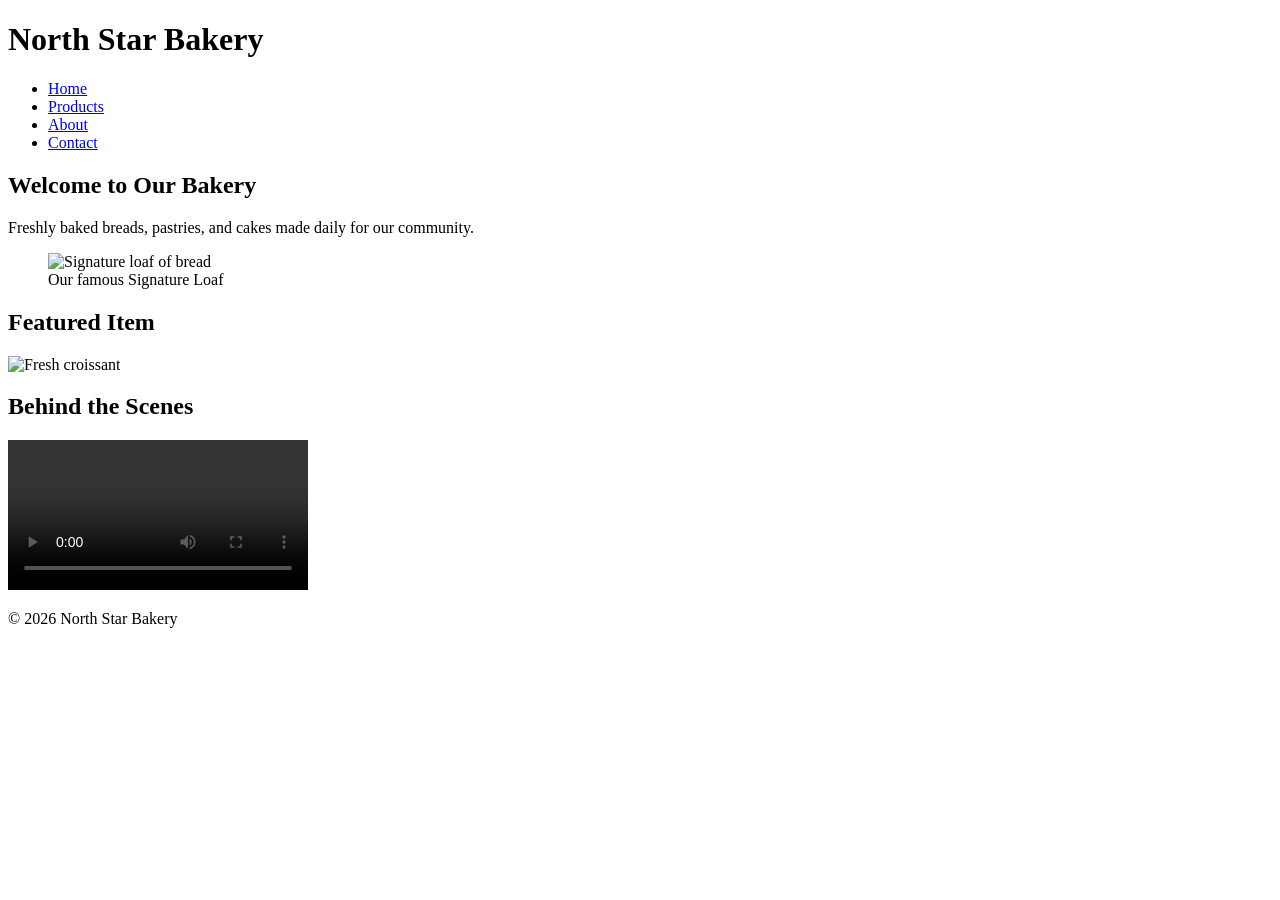
==== index.html @ 049bcdb2 "Added bakery site HTML pages" ====
<!DOCTYPE html>
<html lang="en">
<head>
  <meta charset="UTF-8">
  <title>North Star Bakery - Home</title>
</head>
<body>
  <header>
    <h1>North Star Bakery</h1>
    <nav>
      <ul>
        <li><a href="index.html">Home</a></li>
        <li><a href="products.html">Products</a></li>
        <li><a href="about.html">About</a></li>
        <li><a href="contact.html">Contact</a></li>
      </ul>
    </nav>
  </header>
  <main>
    <section>
      <h2>Welcome to Our Bakery</h2>
      <p>Freshly baked breads, pastries, and cakes made daily for our community.</p>
      <figure>
        <img src="images/signature-loaf.jpg" alt="Signature loaf of bread">
        <figcaption>Our famous Signature Loaf</figcaption>
      </figure>
    </section>
    <section>
      <h2>Featured Item</h2>
      <picture>
        <source srcset="images/croissant-large.jpg" media="(min-width: 800px)">
        <source srcset="images/croissant-small.jpg" media="(max-width: 799px)">
        <img src="images/croissant.jpg" alt="Fresh croissant">
      </picture>
    </section>
    <section>
      <h2>Behind the Scenes</h2>
      <video controls>
        <source src="media/bakery-tour.mp4" type="video/mp4">
        <p>Your browser does not support video. Visit us in person to see our bakery!</p>
      </video>
    </section>
  </main>
  <footer>
    <p>&copy; 2026 North Star Bakery</p>
  </footer>
</body>
</html>
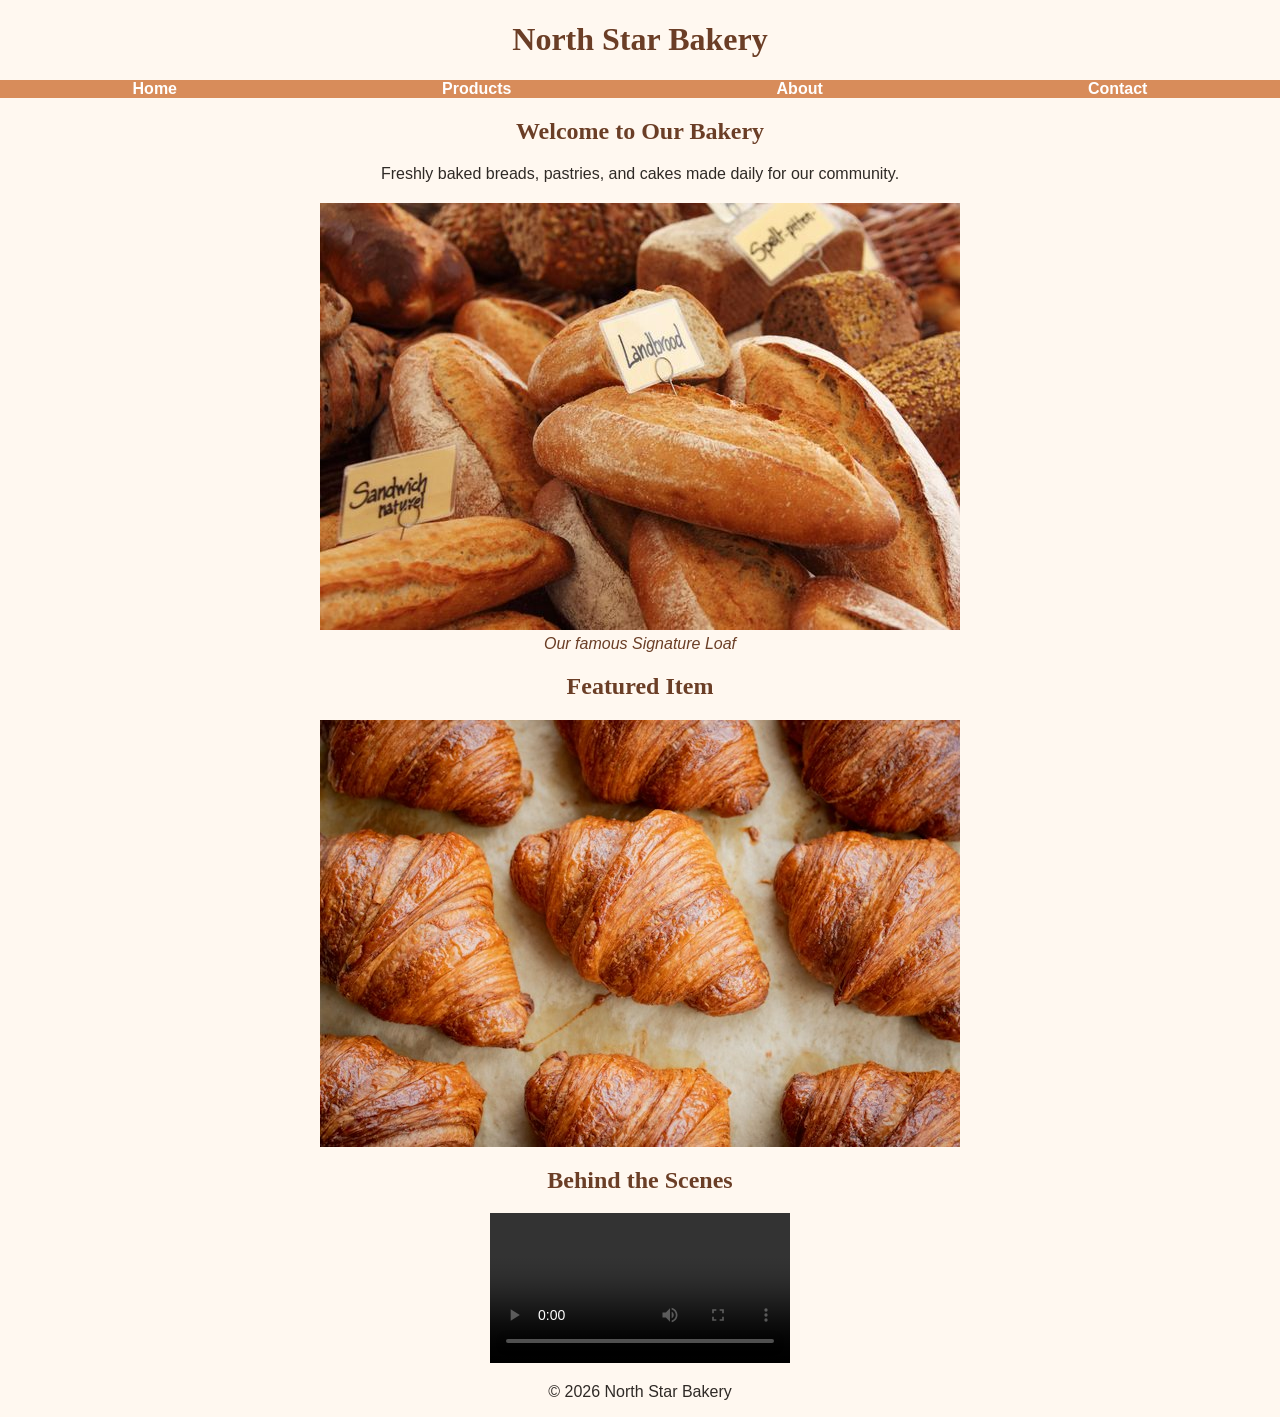
==== commit b8d7c1fe: "Created and done changes to style.css" ====
--- a/index.html
+++ b/index.html
@@ -3,6 +3,7 @@
 <head>
   <meta charset="UTF-8">
   <title>North Star Bakery - Home</title>
+  <link rel="stylesheet" href="style.css">
 </head>
 <body>
   <header>
--- a/style.css
+++ b/style.css
@@ -0,0 +1,82 @@
+/* Base styles */
+body {
+  font-family: 'Open Sans', sans-serif;
+  background-color: #FFF8F0; /* cream */
+  color: #2F2A26; /* charcoal */
+  margin: 0;
+  padding: 0;
+  text-align: center;
+}
+
+h1, h2, h3 {
+  font-family: Georgia, serif;
+  color: #6B3E26; /* brown */
+}
+/* Navigation */
+nav ul {
+  display: flex;
+  justify-content: space-around;
+  list-style: none;
+  padding: 0;
+  margin: 0;
+  background-color: #D88C5A; /* peach */
+}
+
+nav li a {
+  color: white;
+  text-decoration: none;
+  padding: 10px 15px;
+  font-weight: bold;
+}
+/* Images */
+img {
+  display: block;
+  margin: 0 auto;
+  max-width: 100%;
+  height: auto;
+}
+figure {
+  text-align: center;
+  margin: 20px auto;
+}
+/* Figure captions */
+figcaption {
+  font-style: italic;
+  text-align: center;
+  margin-top: 5px;
+  color: #6B3E26;
+}
+/* Responsive layout */
+@media (max-width: 768px) {
+  nav ul {
+    flex-direction: column;
+    text-align: center;
+  }
+  main {
+    padding: 10px;
+  }
+}
+/* Forms */
+form {
+  margin: 20px;
+}
+
+label {
+  display: block;
+  margin-bottom: 5px;
+}
+
+input, textarea {
+  width: 100%;
+  padding: 8px;
+  margin-bottom: 10px;
+}
+
+button {
+  background-color: #D88C5A;
+  color: white;
+  padding: 10px 20px;
+  border: none;
+  border-radius: 5px;
+}
+
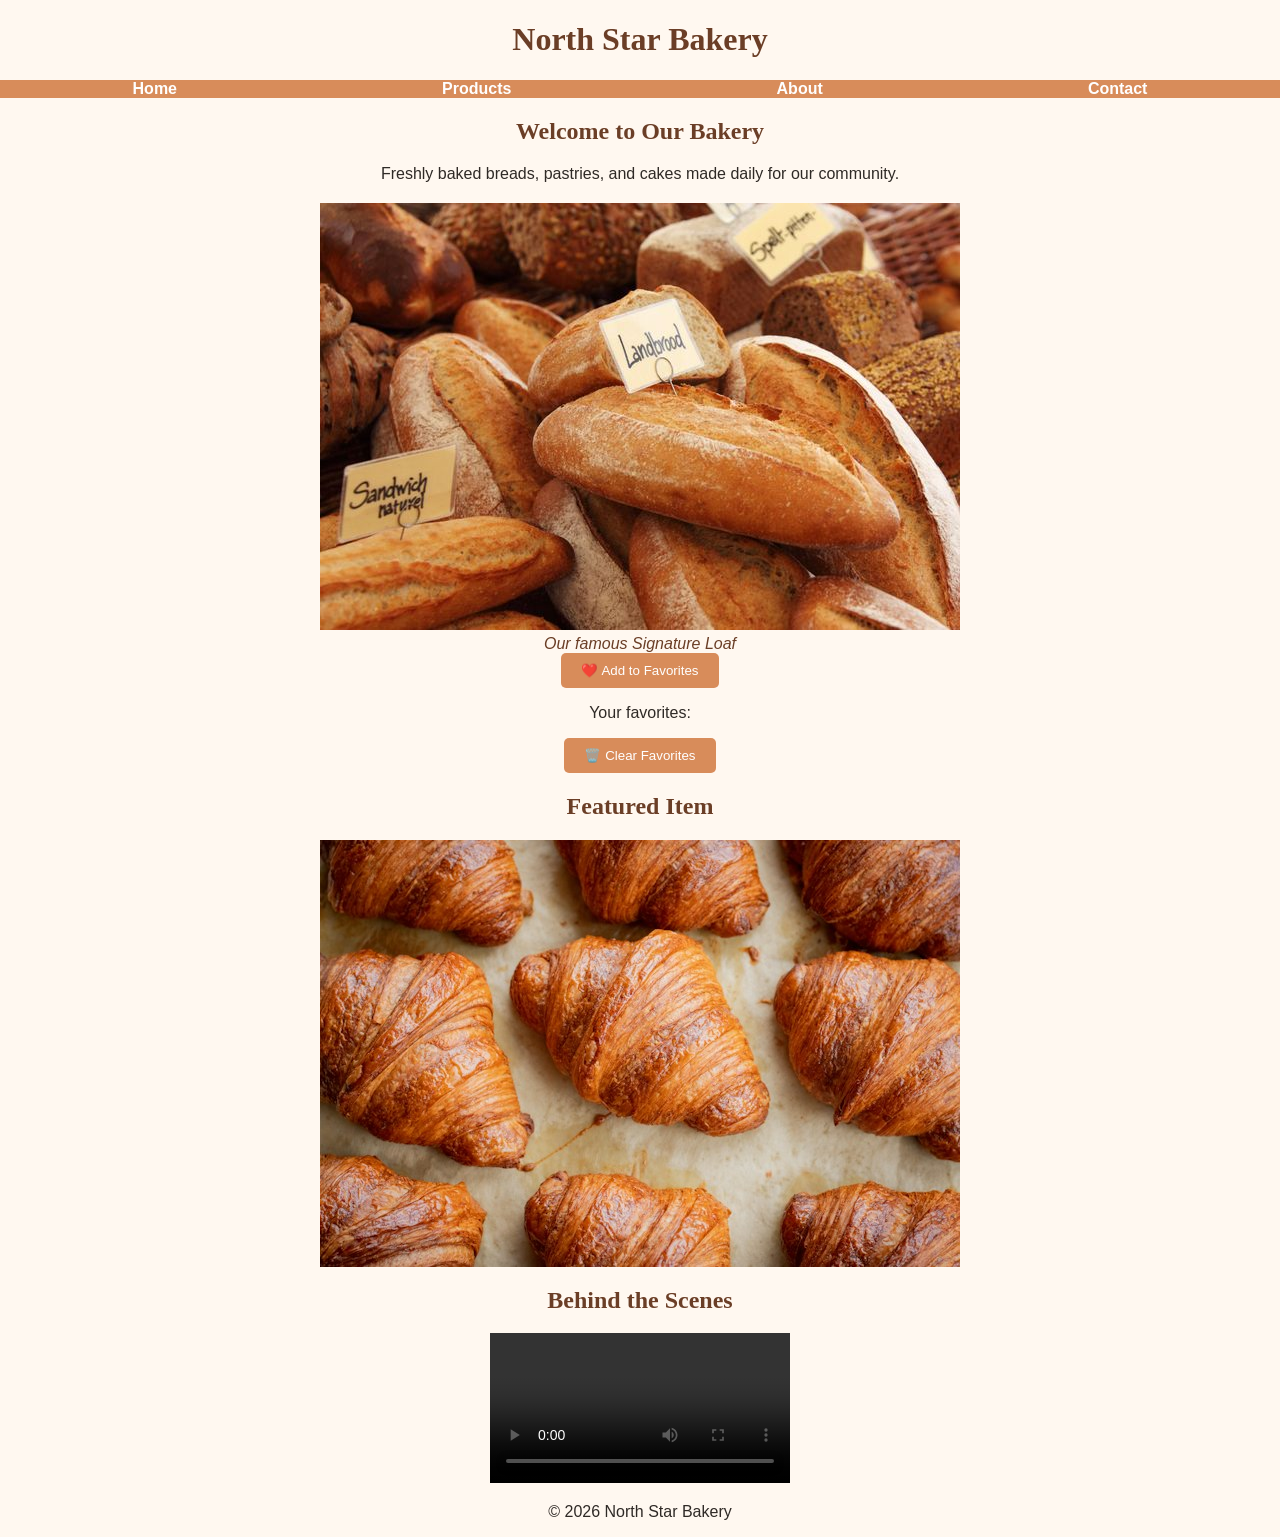
==== commit 1ff9cf73: "Created script.js and added code" ====
--- a/index.html
+++ b/index.html
@@ -24,6 +24,11 @@
       <figure>
         <img src="images/signature-loaf.jpg" alt="Signature loaf of bread">
         <figcaption>Our famous Signature Loaf</figcaption>
+        <button onclick="addFavorite({name: 'Signature Loaf', price: '$5', image: 'images/signature-loaf.jpg'})">
+    ❤️ Add to Favorites
+  </button>
+      <p id="favoritesList"></p>
+      <button onclick="clearFavorites()">🗑️ Clear Favorites</button>
       </figure>
     </section>
     <section>
@@ -45,5 +50,6 @@
   <footer>
     <p>&copy; 2026 North Star Bakery</p>
   </footer>
+  <script src="script.js"></script>
 </body>
 </html>
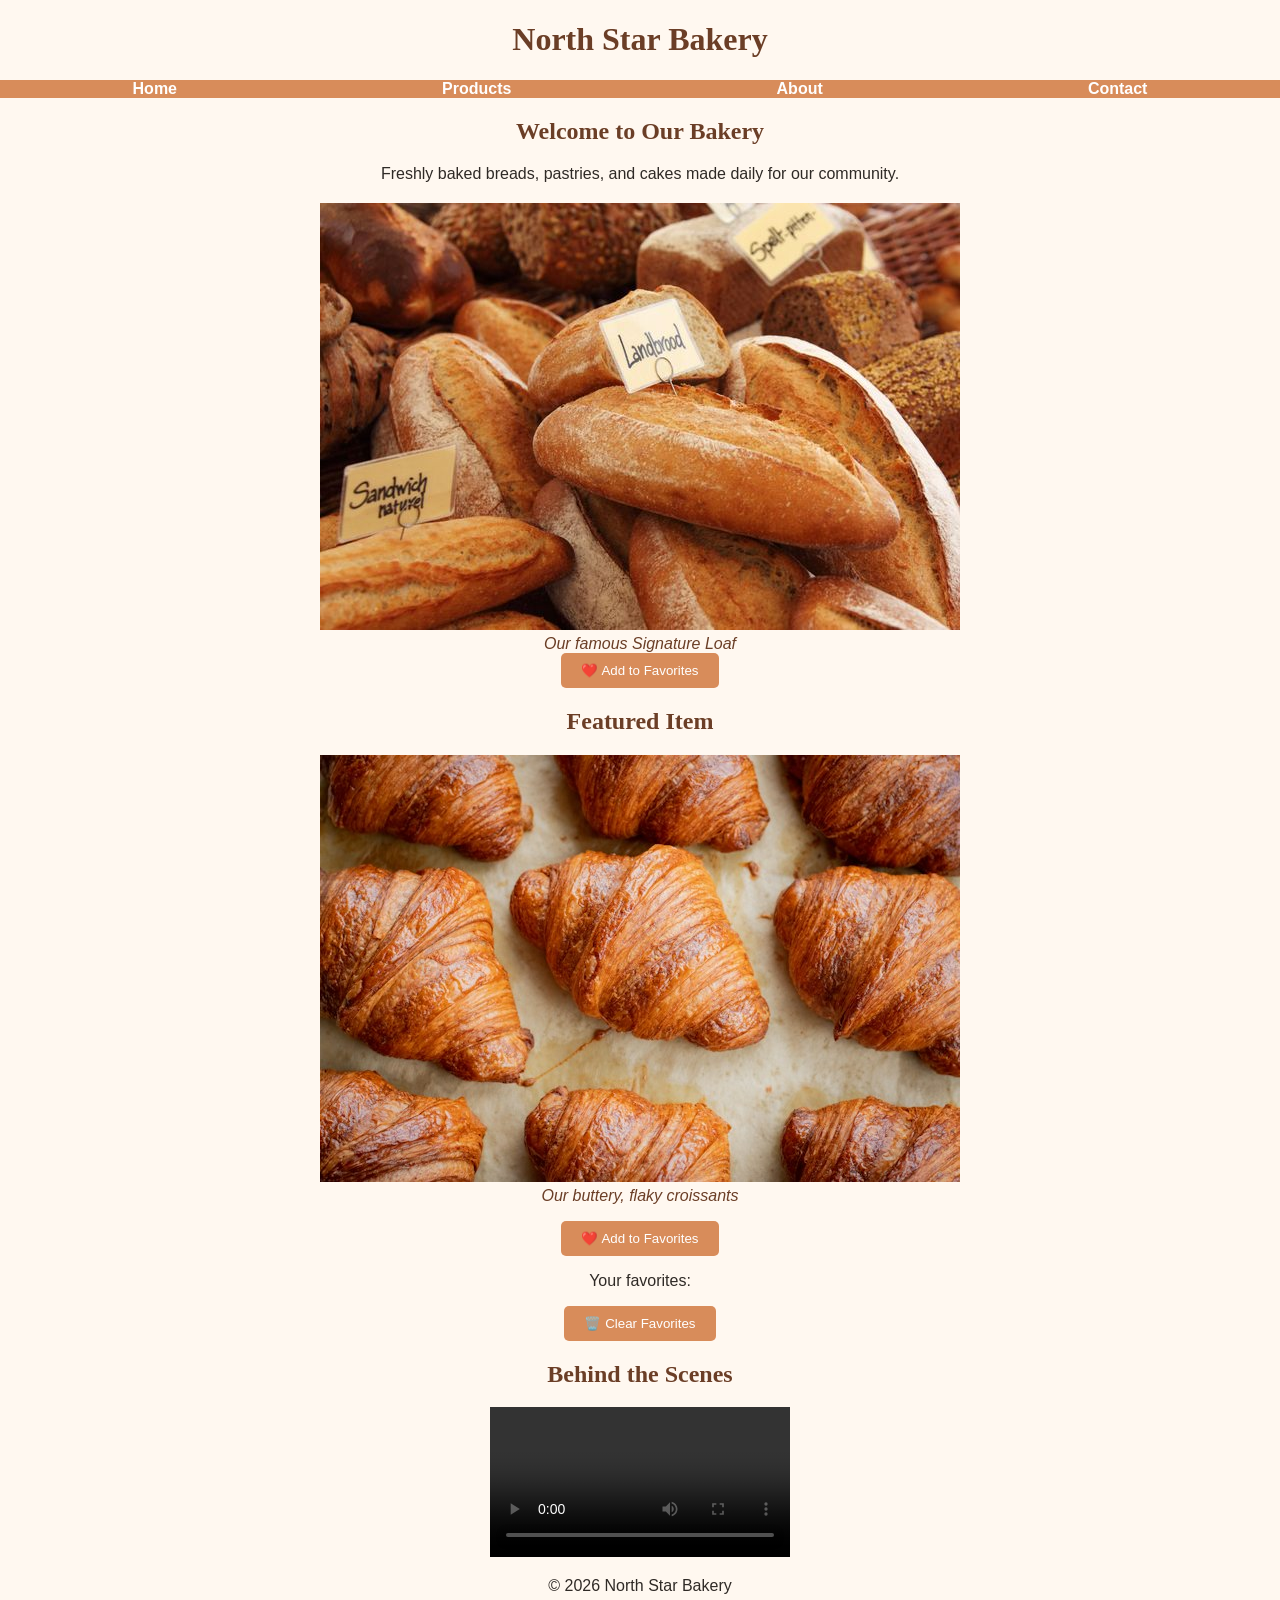
==== commit e3665b41: "Created and updated scripts" ====
--- a/index.html
+++ b/index.html
@@ -27,8 +27,6 @@
         <button onclick="addFavorite({name: 'Signature Loaf', price: '$5', image: 'images/signature-loaf.jpg'})">
     ❤️ Add to Favorites
   </button>
-      <p id="favoritesList"></p>
-      <button onclick="clearFavorites()">🗑️ Clear Favorites</button>
       </figure>
     </section>
     <section>
@@ -38,7 +36,13 @@
         <source srcset="images/croissant-small.jpg" media="(max-width: 799px)">
         <img src="images/croissant.jpg" alt="Fresh croissant">
       </picture>
+      <p class="caption">Our buttery, flaky croissants</p>
+      <button onclick="addFavorite({name: 'Croissant', price: '$3', image: 'images/croissant.jpg'})">
+    ❤️ Add to Favorites
+  </button>
     </section>
+    <p id="favoritesList"></p>
+      <button onclick="clearFavorites()">🗑️ Clear Favorites</button>
     <section>
       <h2>Behind the Scenes</h2>
       <video controls>
--- a/style.css
+++ b/style.css
@@ -79,4 +79,10 @@
   border: none;
   border-radius: 5px;
 }
+.caption {
+  font-style: italic;
+  text-align: center;
+  margin-top: 5px;
+  color: #6B3E26;
+}
 
